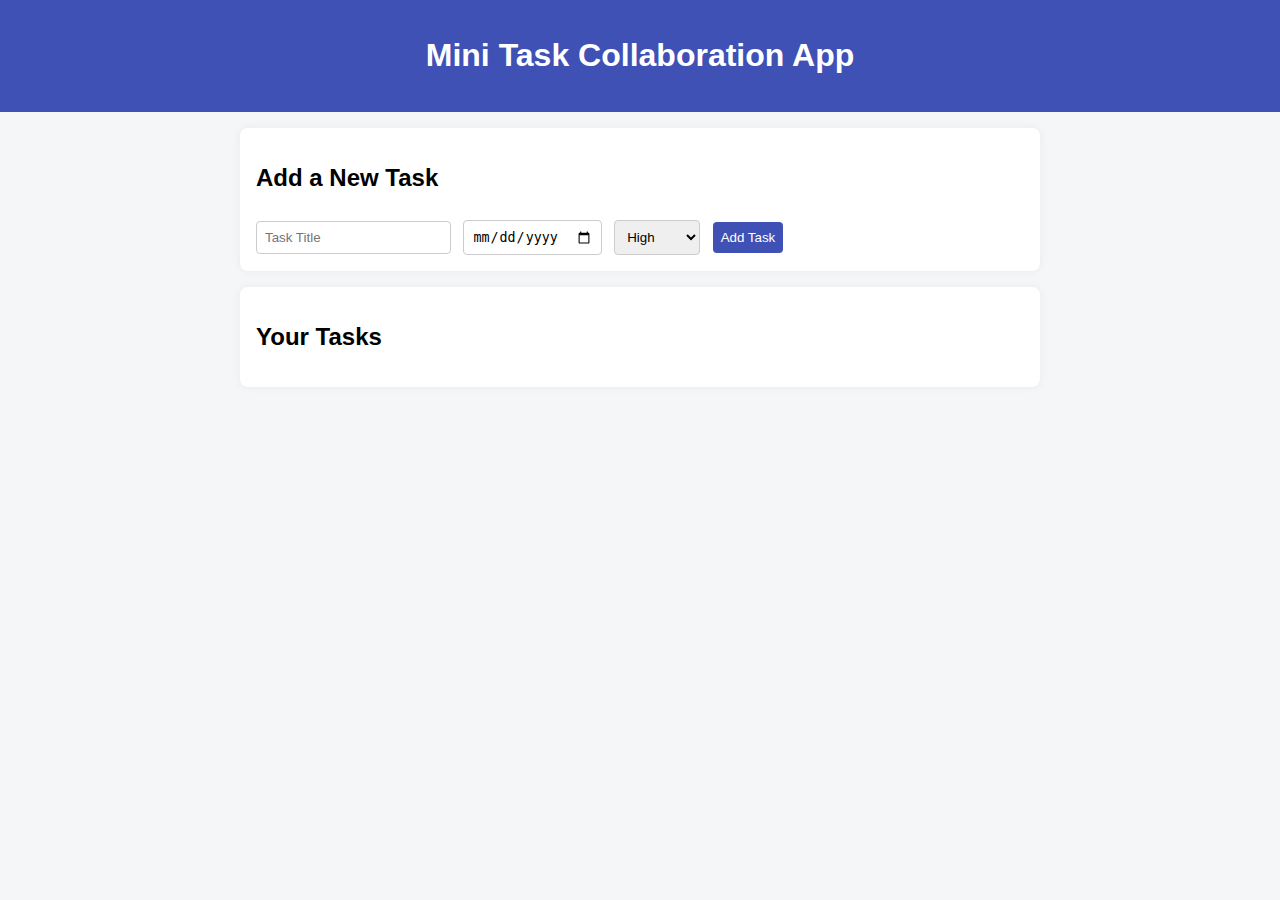
==== index.html @ 5dd0725d "Basic structure of task collaboration app made" ====
<!DOCTYPE html>
<html lang="en">
<head>
  <meta charset="UTF-8" />
  <meta name="viewport" content="width=device-width, initial-scale=1.0"/>
  <title>Mini Task Collaboration App</title>
  <link rel="stylesheet" href="style.css">
</head>
<body>
  <header>
    <h1>Mini Task Collaboration App</h1>
  </header>

  <main>
    <section class="task-form">
      <h2>Add a New Task</h2>
      <form id="taskForm">
        <input type="text" id="taskTitle" placeholder="Task Title" required>
        <input type="date" id="taskDeadline" required>
        <select id="taskPriority">
          <option value="High">High</option>
          <option value="Medium">Medium</option>
          <option value="Low">Low</option>
        </select>
        <button type="submit">Add Task</button>
      </form>
    </section>

    <section class="task-list">
      <h2>Your Tasks</h2>
      <ul id="taskContainer"></ul>
    </section>
  </main>

  <script src="script.js"></script>
</body>
</html>
---- style.css ----
body {
    font-family: Arial, sans-serif;
    margin: 0;
    padding: 0;
    background: #f4f6f8;
  }
  
  header {
    background: #3f51b5;
    color: white;
    padding: 1rem;
    text-align: center;
  }
  
  main {
    padding: 1rem;
    max-width: 800px;
    margin: auto;
  }
  
  .task-form, .task-list {
    background: white;
    padding: 1rem;
    margin-bottom: 1rem;
    border-radius: 8px;
    box-shadow: 0 0 10px rgba(0, 0, 0, 0.05);
  }
  
  input, select, button {
    padding: 0.5rem;
    margin-right: 0.5rem;
    margin-top: 0.5rem;
    border: 1px solid #ccc;
    border-radius: 4px;
  }
  
  button {
    background: #3f51b5;
    color: white;
    border: none;
    cursor: pointer;
  }
  
  button:hover {
    background: #303f9f;
  }
  
  ul {
    list-style: none;
    padding: 0;
  }
  
  li {
    padding: 0.75rem;
    background: #e3eaf4;
    margin-bottom: 0.5rem;
    border-radius: 6px;
  }
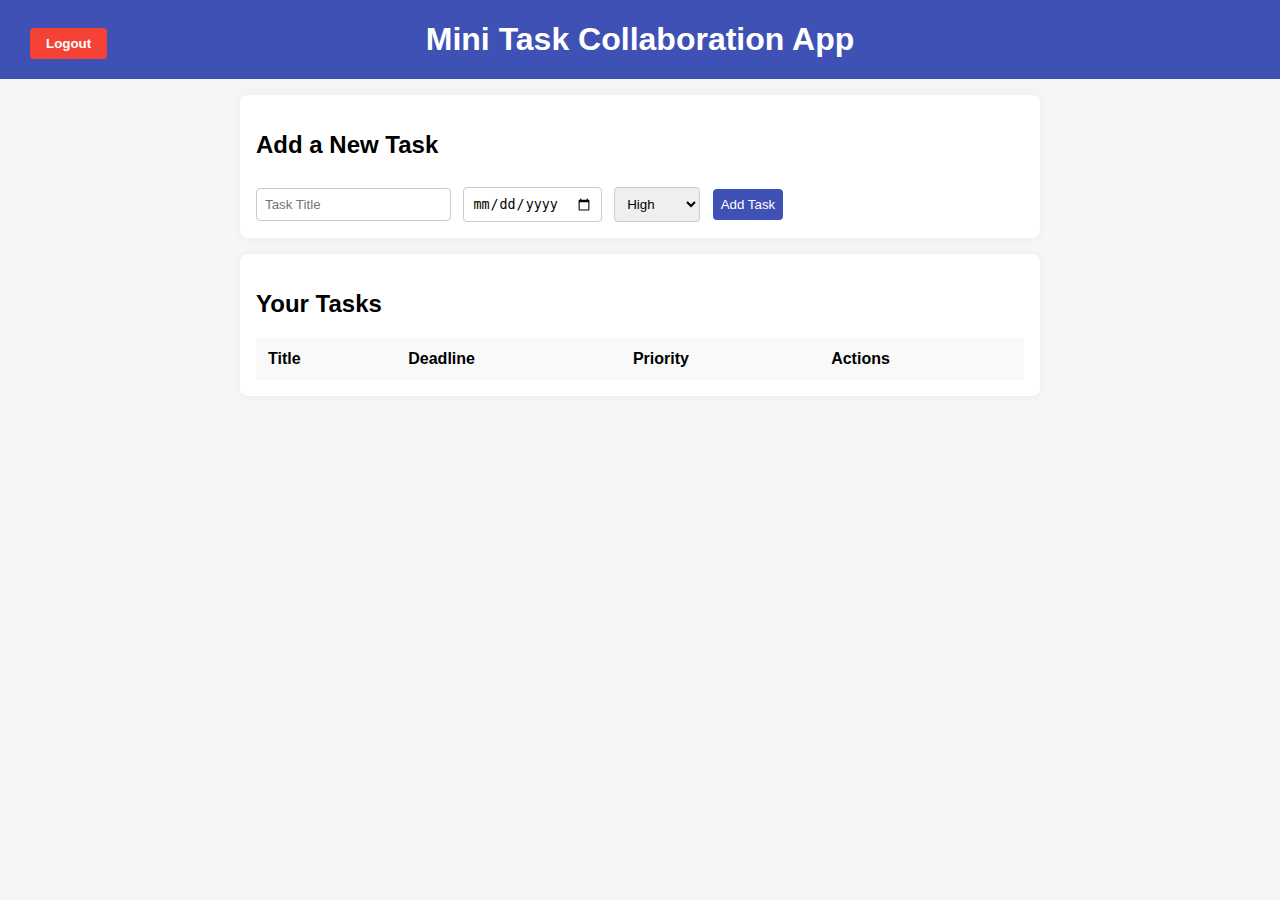
==== commit 4cf63178: "Added edit button for user and made logout button" ====
--- a/index.html
+++ b/index.html
@@ -1,37 +1,53 @@
+<!-- index.html -->
 <!DOCTYPE html>
 <html lang="en">
-<head>
-  <meta charset="UTF-8" />
-  <meta name="viewport" content="width=device-width, initial-scale=1.0"/>
-  <title>Mini Task Collaboration App</title>
-  <link rel="stylesheet" href="style.css">
-</head>
-<body>
-  <header>
-    <h1>Mini Task Collaboration App</h1>
-  </header>
+  <head>
+    <meta charset="UTF-8" />
+    <meta name="viewport" content="width=device-width, initial-scale=1.0" />
+    <title>User Dashboard - Mini Task Collaboration App</title>
+    <link rel="stylesheet" href="style.css" />
+  </head>
+  <body>
+    <header class="header">
+      <h1 class="app-title">Mini Task Collaboration App</h1>
+      <button onclick="logout()" class="logout-button">Logout</button>
+    </header>
 
-  <main>
-    <section class="task-form">
-      <h2>Add a New Task</h2>
-      <form id="taskForm">
-        <input type="text" id="taskTitle" placeholder="Task Title" required>
-        <input type="date" id="taskDeadline" required>
-        <select id="taskPriority">
-          <option value="High">High</option>
-          <option value="Medium">Medium</option>
-          <option value="Low">Low</option>
-        </select>
-        <button type="submit">Add Task</button>
-      </form>
-    </section>
+    <main>
+      <section class="task-form">
+        <h2>Add a New Task</h2>
+        <form id="taskForm">
+          <input type="text" id="taskTitle" placeholder="Task Title" required />
+          <input type="date" id="taskDeadline" required />
+          <select id="taskPriority">
+            <option value="High">High</option>
+            <option value="Medium">Medium</option>
+            <option value="Low">Low</option>
+          </select>
+          <button type="submit">Add Task</button>
+        </form>
+      </section>
 
-    <section class="task-list">
-      <h2>Your Tasks</h2>
-      <ul id="taskContainer"></ul>
-    </section>
-  </main>
+      <section class="task-list">
+        
+          <h2>Your Tasks</h2>
+          <table class="task-table">
+            <thead>
+              <tr>
+                <th>Title</th>
+                <th>Deadline</th>
+                <th>Priority</th>
+                <th>Actions</th>
+              </tr>
+            </thead>
+            <tbody id="userTaskList">
+              <!-- Tasks will be injected here by JS -->
+            </tbody>
+          </table>
+        
+      </section>
+    </main>
 
-  <script src="script.js"></script>
-</body>
+    <script src="script.js"></script>
+  </body>
 </html>
--- a/style.css
+++ b/style.css
@@ -1,59 +1,124 @@
 body {
-    font-family: Arial, sans-serif;
-    margin: 0;
-    padding: 0;
-    background: #f4f6f8;
-  }
-  
-  header {
-    background: #3f51b5;
-    color: white;
-    padding: 1rem;
-    text-align: center;
-  }
-  
-  main {
-    padding: 1rem;
-    max-width: 800px;
-    margin: auto;
-  }
-  
-  .task-form, .task-list {
-    background: white;
-    padding: 1rem;
-    margin-bottom: 1rem;
-    border-radius: 8px;
-    box-shadow: 0 0 10px rgba(0, 0, 0, 0.05);
-  }
-  
-  input, select, button {
-    padding: 0.5rem;
-    margin-right: 0.5rem;
-    margin-top: 0.5rem;
-    border: 1px solid #ccc;
-    border-radius: 4px;
-  }
-  
-  button {
-    background: #3f51b5;
-    color: white;
-    border: none;
-    cursor: pointer;
-  }
-  
-  button:hover {
-    background: #303f9f;
-  }
-  
-  ul {
-    list-style: none;
-    padding: 0;
-  }
-  
-  li {
-    padding: 0.75rem;
-    background: #e3eaf4;
-    margin-bottom: 0.5rem;
-    border-radius: 6px;
-  }
-  +  font-family: Arial, sans-serif;
+  margin: 0;
+  padding: 0;
+  background: #f4f6f8;
+}
+
+main {
+  padding: 1rem;
+  max-width: 800px;
+  margin: auto;
+}
+
+.task-form,
+.task-list {
+  background: white;
+  padding: 1rem;
+  margin-bottom: 1rem;
+  border-radius: 8px;
+  box-shadow: 0 0 10px rgba(0, 0, 0, 0.05);
+}
+
+input,
+select,
+button {
+  padding: 0.5rem;
+  margin-right: 0.5rem;
+  margin-top: 0.5rem;
+  border: 1px solid #ccc;
+  border-radius: 4px;
+}
+
+button {
+  background: #3f51b5;
+  color: white;
+  border: none;
+  cursor: pointer;
+}
+
+button:hover {
+  background: #303f9f;
+}
+
+ul {
+  list-style: none;
+  padding: 0;
+}
+
+li {
+  padding: 0.75rem;
+  background: #e3eaf4;
+  margin-bottom: 0.5rem;
+  border-radius: 6px;
+}
+
+.header {
+  display: flex;
+  justify-content: space-between;
+  align-items: center;
+  background-color: #3f51b5;
+  color: white;
+  padding: 20px 30px;
+  position: relative;
+}
+
+.header h1 {
+  position: absolute;
+  left: 50%;
+  transform: translateX(-50%);
+  margin: 0;
+}
+
+
+.logout-button {
+  background-color: #f44336;
+  color: white;
+  border: none;
+  padding: 8px 16px;
+  cursor: pointer;
+  border-radius: 4px;
+  font-weight: bold;
+}
+
+.logout-button:hover {
+  background-color: #d32f2f;
+}
+
+.task-container {
+  background-color: white;
+  padding: 20px;
+  margin: 30px;
+  border-radius: 12px;
+  box-shadow: 0 4px 12px rgba(0, 0, 0, 0.1);
+}
+
+.task-table {
+  width: 100%;
+  border-collapse: collapse;
+}
+
+.task-table th {
+  background-color: #f9f9f9;
+  font-weight: bold;
+  padding: 12px;
+  text-align: left;
+}
+
+.task-table td {
+  background-color: #e8f0fb; /* light blue row background */
+  padding: 12px;
+}
+
+.task-table td .edit-btn {
+  background-color: #28a745; /* green */
+  color: white;
+  border: none;
+  padding: 6px 12px;
+  border-radius: 5px;
+  cursor: pointer;
+}
+
+.task-table td .edit-btn:hover {
+  background-color: #218838;
+}
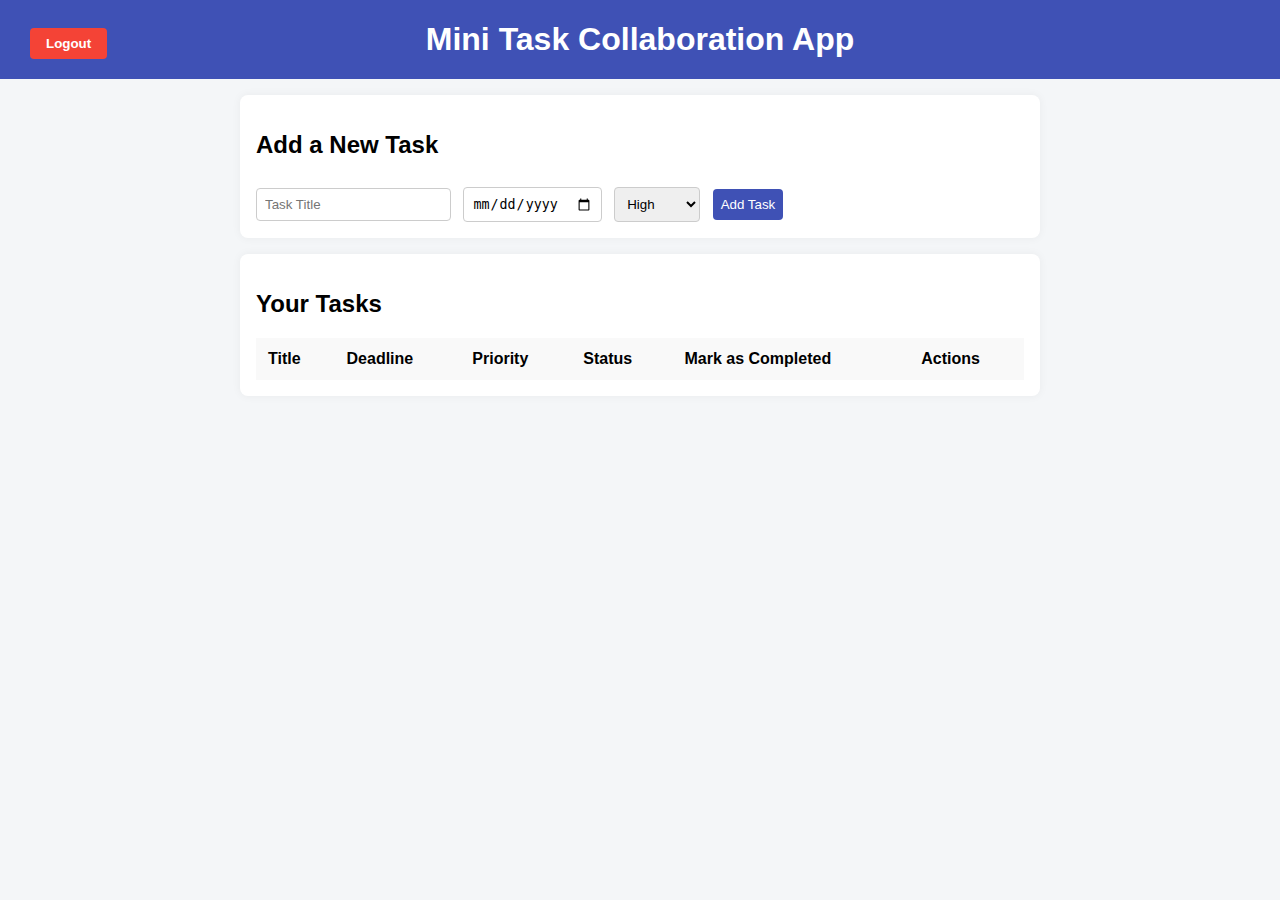
==== commit c3d64231: "Added register page, status column and delete user task button" ====
--- a/index.html
+++ b/index.html
@@ -37,6 +37,8 @@
                 <th>Title</th>
                 <th>Deadline</th>
                 <th>Priority</th>
+                <th>Status</th>
+                <th>Mark as Completed</th> <!-- ✅ new column -->
                 <th>Actions</th>
               </tr>
             </thead>
--- a/style.css
+++ b/style.css
@@ -122,3 +122,56 @@
 .task-table td .edit-btn:hover {
   background-color: #218838;
 }
+
+
+/* Fancy styled checkbox */
+td:nth-child(5) {
+  text-align: center;
+  vertical-align: middle;
+}
+
+.checkbox-container {
+  display: flex;
+  justify-content: center;
+  align-items: center;
+  height: 100%;
+  padding-left: 0;
+  position: relative;
+}
+
+.checkbox-container input {
+  position: absolute;
+  opacity: 0;
+  cursor: pointer;
+}
+
+.checkbox-container .checkmark {
+  height: 20px;
+  width: 20px;
+  background-color: #f1f1f1;
+  border: 2px solid #ccc;
+  border-radius: 4px;
+  position: relative;
+}
+
+.checkbox-container input:checked + .checkmark {
+  background-color: green;
+  border-color: green;
+}
+
+.checkbox-container .checkmark::after {
+  content: "";
+  position: absolute;
+  display: none;
+}
+
+.checkbox-container input:checked + .checkmark::after {
+  display: block;
+  left: 6px;
+  top: 2px;
+  width: 4px;
+  height: 9px;
+  border: solid white;
+  border-width: 0 2px 2px 0;
+  transform: rotate(45deg);
+}
